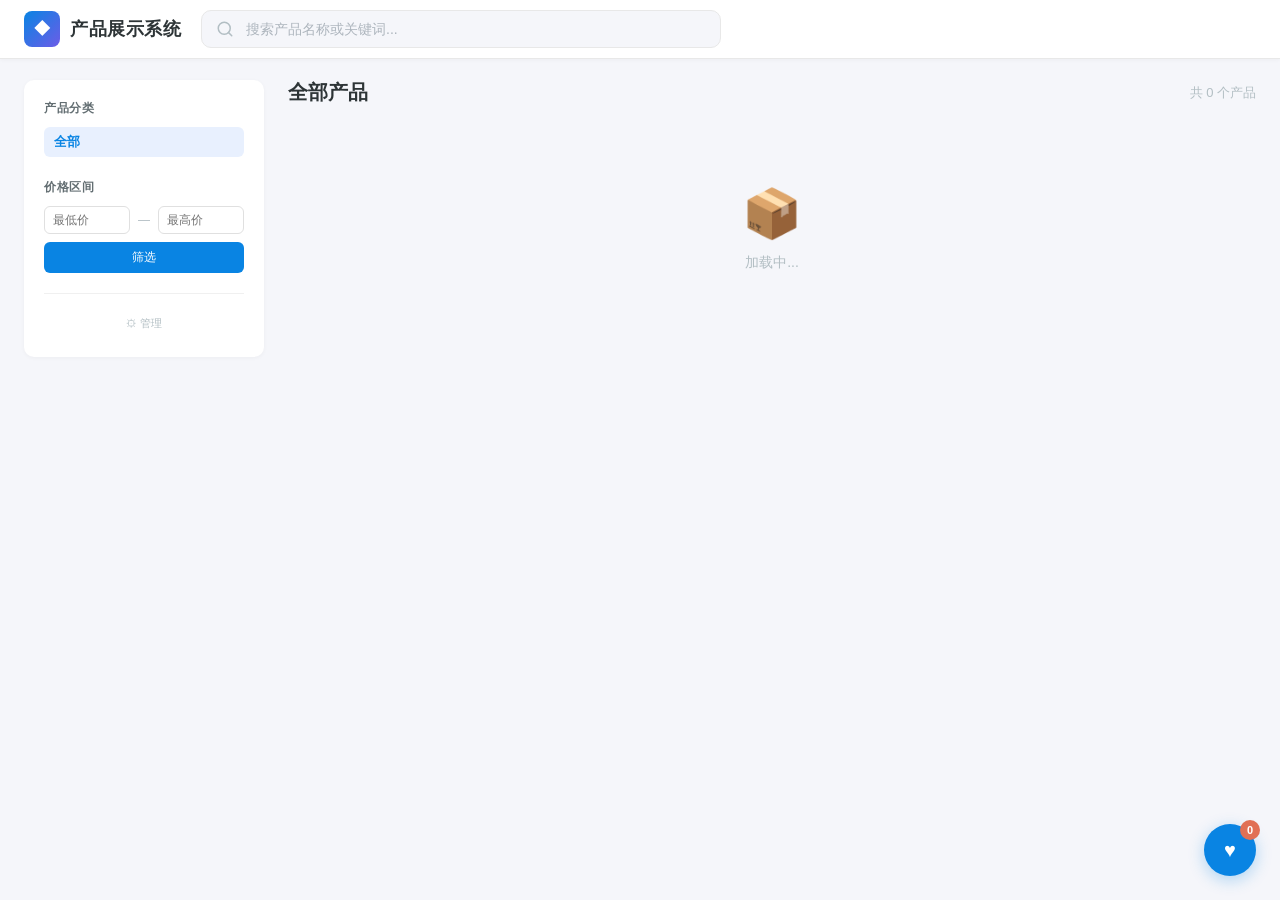
==== templates/index.html @ d7bd73be "Add templates/index.html" ====
﻿<!DOCTYPE html>
<html lang="zh-CN">
<head>
    <meta charset="UTF-8">
    <meta name="viewport" content="width=device-width, initial-scale=1.0">
    <title>产品展示系统</title>
    <link rel="stylesheet" href="/static/css/style.css">
</head>
<body>
    <header class="top-header">
        <div class="top-header-inner">
            <div class="top-logo">
                <div class="logo-icon">◆</div>
                <div class="logo-text">产品展示系统</div>
            </div>
            <div class="top-search">
                <svg class="search-icon" width="18" height="18" viewBox="0 0 24 24" fill="none" stroke="#b2bec3" stroke-width="2" stroke-linecap="round"><circle cx="11" cy="11" r="8"/><path d="M21 21l-4.35-4.35"/></svg>
                <input type="text" class="search-input" id="searchInput" placeholder="搜索产品名称或关键词...">
                <button class="search-clear" id="searchClear" onclick="clearSearch()">×</button>
            <button class="mobile-filter-btn" id="mobileFilterBtn" onclick="toggleFilterDrawer()" title="筛选条件">☰</button>
            </div>
        </div>
    </header>

    <div class="app-layout">
        <div class="sidebar-overlay" id="sidebarOverlay" onclick="toggleFilterDrawer()"></div>
        <aside class="sidebar" id="sidebar">
            <div class="sidebar-section">
                <h3>产品分类</h3>
                <ul class="category-list" id="categoryList">
                    <li class="active" data-category="">全部</li>
                </ul>
            </div>
            <div class="sidebar-section">
                <h3>价格区间</h3>
                <div class="price-range">
                    <input type="number" id="priceMin" placeholder="最低价" min="0">
                    <span>—</span>
                    <input type="number" id="priceMax" placeholder="最高价" min="0">
                </div>
                <button class="btn-filter" onclick="applyFilters()">筛选</button>
            </div>
            <div class="sidebar-footer">
                <a class="admin-login-link" onclick="showAdminLogin()">⚙ 管理</a>
            </div>
        </aside>

        <main class="main-content">
            <div class="main-header">
                <h2>全部产品</h2>
                <span class="count" id="productCount">共 0 个产品</span>
            </div>
            <div class="product-grid" id="productGrid">
                <div class="empty-state">
                    <div class="icon">📦</div>
                    <p>加载中...</p>
                </div>
            </div>
        </main>
    </div>

    <button class="fav-toggle" id="favToggle" onclick="toggleFavPanel()">
        ♥
        <span class="badge" id="favBadge">0</span>
    </button>

    <div class="fav-panel" id="favPanel">
        <div class="fav-panel-header">
            <h3>收藏夹</h3>
            <button class="fav-panel-close" onclick="toggleFavPanel()">×</button>
        </div>
        <div class="fav-list" id="favList">
            <div class="empty-state" style="padding: 30px 20px;">
                <p>暂无收藏产品</p>
            </div>
        </div>
        <div class="fav-panel-footer">
            <button class="btn-clear-fav" id="clearFavBtn" onclick="clearAllFavorites()" disabled>清空全部</button>
            <button class="btn-export" id="exportBtn" onclick="exportFavorites()">导出为 PDF</button>
        </div>
    </div>

    <div class="modal-overlay" id="adminLoginModal">
        <div class="modal" style="max-width: 380px;">
            <div class="modal-header">
                <h3>管理员登录</h3>
                <button class="modal-close" onclick="hideAdminLogin()">×</button>
            </div>
            <div class="modal-body" style="padding: 24px 20px;">
                <input type="password" id="adminPassword" placeholder="请输入管理员密码" style="width:100%;padding:10px 12px;border:1px solid #e0e0e0;border-radius:8px;font-size:14px;outline:none;margin-bottom:12px;" onkeydown="if(event.key==='Enter')doAdminLogin()">
                <button onclick="doAdminLogin()" style="width:100%;padding:10px;background:#0984e3;color:#fff;border:none;border-radius:8px;font-size:14px;cursor:pointer;">登录</button>
                <div id="adminLoginError" style="color:#e17055;font-size:12px;margin-top:8px;display:none;"></div>
            </div>
        </div>
    </div>

    <div class="modal-overlay" id="productModal">
        <div class="modal">
            <div class="modal-header">
                <h3>产品详情</h3>
                <button class="modal-close" onclick="closeProductModal()">×</button>
            </div>
            <div class="modal-body" id="modalBody">
            </div>
        </div>
    </div>

    <div class="toast" id="toast"></div>

    <script src="/static/js/app.js"></script>
</body>
</html>
---- static/css/style.css ----
﻿/* ===== Reset & Base ===== */
*, *::before, *::after { box-sizing: border-box; margin: 0; padding: 0; }
html { font-size: 14px; }
body {
    font-family: -apple-system, BlinkMacSystemFont, "Segoe UI", Roboto, "Helvetica Neue", Arial, "Noto Sans SC", sans-serif;
    background: #f5f6fa; color: #2d3436; min-height: 100vh;
}
a { color: #0984e3; text-decoration: none; }
a:hover { text-decoration: underline; }

/* ===== Top Header: Logo + Search ===== */
.top-header {
    background: #fff; border-bottom: 1px solid #e8e8e8;
    position: sticky; top: 0; z-index: 100;
    box-shadow: 0 1px 4px rgba(0,0,0,0.04);
}
.top-header-inner {
    max-width: 1440px; margin: 0 auto;
    display: flex; align-items: center; padding: 10px 24px;
    gap: 20px;
}
.top-logo {
    display: flex; align-items: center; gap: 10px; flex-shrink: 0;
}
.logo-icon {
    width: 36px; height: 36px; border-radius: 8px;
    background: linear-gradient(135deg, #0984e3, #6c5ce7);
    color: #fff; display: flex; align-items: center; justify-content: center;
    font-size: 16px; font-weight: 700;
}
.logo-text {
    font-size: 18px; font-weight: 700; color: #2d3436;
    letter-spacing: .5px;
}
.top-search {
    flex: 1; max-width: 520px;
    display: flex; align-items: center; gap: 8px;
    background: #f5f6fa; border-radius: 10px;
    padding: 0 14px; border: 1px solid #e8e8e8;
    transition: border-color .15s, box-shadow .15s;
}
.top-search:focus-within {
    border-color: #0984e3; box-shadow: 0 0 0 3px rgba(9,132,227,0.1);
    background: #fff;
}
.top-search .search-icon { flex-shrink: 0; }
.top-search .search-input {
    border: none; background: transparent; padding: 10px 4px;
    font-size: 14px; width: 1px; flex: 1; outline: none;
}
.top-search .search-input::placeholder { color: #adb5bd; }
.search-clear {
    background: none; border: none; color: #b2bec3; cursor: pointer;
    font-size: 18px; padding: 4px 2px; display: none; line-height: 1;
}
.search-clear.show { display: block; }
.search-clear:hover { color: #636e72; }

/* ===== Layout ===== */
.app-layout { display: flex; gap: 0; max-width: 1440px; margin: 0 auto; padding: 20px 24px; min-height: calc(100vh - 60px); }

/* ===== Sidebar ===== */
.sidebar {
    width: 240px; flex-shrink: 0;
    background: #fff; border-radius: 10px;
    padding: 20px; height: fit-content;
    box-shadow: 0 1px 4px rgba(0,0,0,0.04);
    position: sticky; top: 80px;
    display: flex; flex-direction: column;
}
.sidebar h3 { font-size: 12px; font-weight: 600; color: #636e72; margin-bottom: 10px; text-transform: uppercase; letter-spacing: .5px; }
.sidebar-section { margin-bottom: 20px; }
.sidebar-section:last-child { margin-bottom: 0; }
.sidebar-footer { margin-top: auto; padding-top: 16px; border-top: 1px solid #f0f0f0; }
.admin-login-link { display: block; text-align: center; font-size: 11px; color: #b2bec3; cursor: pointer; padding: 6px; border-radius: 6px; transition: all .12s; }
.admin-login-link:hover { background: #f8f9fa; color: #636e72; text-decoration: none; }

.category-list { list-style: none; }
.category-list li { padding: 6px 10px; cursor: pointer; border-radius: 6px; font-size: 13px; color: #636e72; transition: all .12s; margin-bottom: 2px; }
.category-list li:hover { background: #f0f4ff; color: #0984e3; }
.category-list li.active { background: #e8f0fe; color: #0984e3; font-weight: 600; }

.price-range { display: flex; gap: 8px; align-items: center; }
.price-range input { width: 100%; padding: 6px 8px; border: 1px solid #e0e0e0; border-radius: 6px; font-size: 12px; }
.price-range span { color: #b2bec3; font-size: 12px; }
.btn-filter { display: block; width: 100%; margin-top: 8px; padding: 7px; background: #0984e3; color: #fff; border: none; border-radius: 6px; font-size: 12px; cursor: pointer; transition: background .15s; }
.btn-filter:hover { background: #0773c5; }

/* ===== Main Content ===== */
.main-content { flex: 1; padding-left: 24px; }
.main-header { display: flex; justify-content: space-between; align-items: center; margin-bottom: 20px; }
.main-header h2 { font-size: 20px; font-weight: 700; color: #2d3436; }
.main-header .count { font-size: 13px; color: #b2bec3; }

/* ===== Product Grid ===== */
.product-grid { display: grid; grid-template-columns: repeat(auto-fill, minmax(240px, 1fr)); gap: 16px; }
.product-card { background: #fff; border-radius: 10px; overflow: hidden; box-shadow: 0 1px 4px rgba(0,0,0,0.04); transition: transform .15s, box-shadow .15s; cursor: pointer; border: 1px solid #f0f0f0; }
.product-card:hover { transform: translateY(-2px); box-shadow: 0 4px 16px rgba(0,0,0,0.08); }
.product-card-image { width: 100%; height: 160px; background: #fafafa; display: flex; align-items: center; justify-content: center; overflow: hidden; border-bottom: 1px solid #f0f0f0; }
.product-card-image img { max-width: 100%; max-height: 100%; object-fit: contain; }
.product-card-image .no-image { color: #dfe6e9; font-size: 28px; }
.product-card-body { padding: 12px 14px; }
.product-card-title { font-size: 14px; font-weight: 600; margin-bottom: 4px; color: #2d3436; }
.product-card-category { font-size: 11px; color: #0984e3; background: #e8f0fe; padding: 2px 8px; border-radius: 10px; display: inline-block; margin-bottom: 6px; }
.product-card-price { font-size: 15px; font-weight: 700; color: #e17055; }
.product-card-price.free { color: #00b894; }
.product-card-footer { display: flex; justify-content: flex-end; align-items: center; margin-top: 8px; }
.btn-fav { background: none; border: 1px solid #e0e0e0; border-radius: 6px; padding: 4px 10px; font-size: 12px; cursor: pointer; color: #636e72; transition: all .12s; display: flex; align-items: center; gap: 4px; }
.btn-fav:hover { border-color: #e17055; color: #e17055; }
.btn-fav.active { background: #fff5f5; border-color: #e17055; color: #e17055; }

/* ===== Favorites ===== */
.fav-toggle { position: fixed; bottom: 24px; right: 24px; z-index: 200; width: 52px; height: 52px; border-radius: 50%; background: #0984e3; color: #fff; border: none; font-size: 20px; cursor: pointer; box-shadow: 0 4px 16px rgba(9,132,227,0.3); transition: transform .15s; display: flex; align-items: center; justify-content: center; }
.fav-toggle:hover { transform: scale(1.08); }
.fav-toggle .badge { position: absolute; top: -4px; right: -4px; background: #e17055; color: #fff; border-radius: 50%; width: 20px; height: 20px; font-size: 11px; display: flex; align-items: center; justify-content: center; font-weight: 700; }
.fav-panel { position: fixed; bottom: 88px; right: 24px; z-index: 200; width: 360px; max-height: 520px; background: #fff; border-radius: 12px; box-shadow: 0 8px 32px rgba(0,0,0,0.12); display: none; flex-direction: column; overflow: hidden; }
.fav-panel.open { display: flex; }
.fav-panel-header { padding: 16px 20px; border-bottom: 1px solid #f0f0f0; display: flex; justify-content: space-between; align-items: center; }
.fav-panel-header h3 { font-size: 15px; font-weight: 600; }
.fav-panel-close { background: none; border: none; font-size: 18px; cursor: pointer; color: #b2bec3; }
.fav-list { flex: 1; overflow-y: auto; padding: 8px 0; }
.fav-item { display: flex; align-items: center; gap: 12px; padding: 8px 20px; transition: background .1s; }
.fav-item:hover { background: #f8f9fa; }
.fav-item-img { width: 48px; height: 48px; border-radius: 6px; overflow: hidden; background: #f5f6fa; flex-shrink: 0; display: flex; align-items: center; justify-content: center; }
.fav-item-img img { max-width: 100%; max-height: 100%; object-fit: contain; }
.fav-item-info { flex: 1; min-width: 0; }
.fav-item-title { font-size: 13px; font-weight: 500; overflow: hidden; text-overflow: ellipsis; white-space: nowrap; }
.fav-item-price { font-size: 12px; color: #e17055; font-weight: 600; }
.fav-item-remove { background: none; border: none; color: #b2bec3; cursor: pointer; font-size: 16px; padding: 4px; }
.fav-item-remove:hover { color: #e17055; }
.fav-panel-footer { padding: 12px 20px; border-top: 1px solid #f0f0f0; }
.fav-panel-footer { padding: 12px 20px; border-top: 1px solid #f0f0f0; display: flex; gap: 8px; }
.btn-clear-fav { flex: 1; padding: 10px; background: #fff; color: #636e72; border: 1px solid #e0e0e0; border-radius: 8px; font-size: 13px; font-weight: 500; cursor: pointer; transition: all .15s; }
.btn-clear-fav:hover:not(:disabled) { background: #fff5f5; border-color: #fab1a0; color: #e17055; }
.btn-clear-fav:disabled { color: #dfe6e9; border-color: #f0f0f0; cursor: not-allowed; }
.btn-export { flex: 3; padding: 10px; background: #00b894; color: #fff; border: none; border-radius: 8px; font-size: 13px; font-weight: 600; cursor: pointer; transition: background .15s; }
.btn-export:hover { background: #00a381; }
.btn-export:disabled { background: #b2bec3; cursor: not-allowed; }

/* ===== Empty State ===== */
.empty-state { grid-column: 1 / -1; text-align: center; padding: 60px 20px; color: #b2bec3; }
.empty-state .icon { font-size: 48px; margin-bottom: 12px; }
.empty-state p { font-size: 14px; }

/* ===== Toast ===== */
.toast { position: fixed; top: 76px; right: 24px; z-index: 300; background: #2d3436; color: #fff; padding: 12px 20px; border-radius: 8px; font-size: 13px; opacity: 0; transform: translateY(-8px); transition: all .2s; pointer-events: none; }
.toast.show { opacity: 1; transform: translateY(0); }
.toast.success { background: #00b894; }
.toast.error { background: #e17055; }
.toast.info { background: #0984e3; }

/* ===== Modal ===== */
.modal-overlay { position: fixed; inset: 0; background: rgba(0,0,0,0.4); z-index: 400; display: none; align-items: center; justify-content: center; }
.modal-overlay.open { display: flex; }
.modal { background: #fff; border-radius: 12px; width: 90%; max-width: 560px; max-height: 80vh; overflow-y: auto; box-shadow: 0 16px 48px rgba(0,0,0,0.16); }
.modal-header { padding: 16px 20px; border-bottom: 1px solid #f0f0f0; display: flex; justify-content: space-between; align-items: center; }
.modal-header h3 { font-size: 16px; font-weight: 600; }
.modal-close { background: none; border: none; font-size: 20px; cursor: pointer; color: #b2bec3; }
.modal-body { padding: 20px; }
.modal-body img { max-width: 100%; border-radius: 8px; margin-bottom: 16px; }
.modal-body h2 { font-size: 20px; margin-bottom: 8px; }
.modal-body .meta { font-size: 12px; color: #636e72; margin-bottom: 12px; }
.modal-body .desc { font-size: 13px; line-height: 1.7; color: #2d3436; white-space: pre-wrap; }

/* ===== Admin ===== */
.admin-layout { max-width: 1200px; margin: 0 auto; padding: 24px; }
.admin-section { background: #fff; border-radius: 10px; padding: 24px; margin-bottom: 24px; box-shadow: 0 1px 4px rgba(0,0,0,0.04); }
.admin-section h2 { font-size: 18px; font-weight: 600; margin-bottom: 16px; }

.upload-zone { border: 2px dashed #d0d0d0; border-radius: 10px; padding: 40px; text-align: center; transition: border-color .15s; cursor: pointer; }
.upload-zone:hover { border-color: #0984e3; }
.upload-zone.dragover { border-color: #0984e3; background: #f0f8ff; }
.upload-zone .icon { font-size: 36px; color: #b2bec3; margin-bottom: 8px; }
.upload-zone p { color: #636e72; font-size: 14px; }
.upload-zone .hint { font-size: 12px; color: #b2bec3; margin-top: 4px; }
.file-status { margin-top: 16px; padding: 12px; border-radius: 8px; background: #f8f9fa; display: none; }
.file-status.show { display: block; }
.file-status .name { font-weight: 600; font-size: 13px; }
.file-status .size { font-size: 12px; color: #636e72; margin-top: 2px; }
.file-status .progress { margin-top: 8px; height: 4px; background: #e0e0e0; border-radius: 2px; overflow: hidden; }
.file-status .progress-bar { height: 100%; background: #0984e3; border-radius: 2px; transition: width .3s; width: 0%; }
.btn-upload-submit { margin-top: 12px; padding: 8px 24px; background: #0984e3; color: #fff; border: none; border-radius: 6px; font-size: 13px; font-weight: 500; cursor: pointer; transition: background .15s; display: none; }
.btn-upload-submit:hover { background: #0773c5; }
.btn-upload-submit.show { display: inline-block; }

.admin-table { width: 100%; border-collapse: collapse; }
.admin-table th { text-align: left; font-size: 12px; font-weight: 600; color: #636e72; padding: 8px 12px; border-bottom: 2px solid #f0f0f0; }
.admin-table td { padding: 8px 12px; border-bottom: 1px solid #f5f6fa; font-size: 13px; }
.admin-table tr:hover td { background: #f8f9fa; }
.admin-table-compact td { padding: 6px 10px; font-size: 12px; }
.admin-table-compact th { padding: 6px 10px; font-size: 11px; white-space: nowrap; }

.cell-title { font-weight: 500; max-width: 200px; overflow: hidden; text-overflow: ellipsis; white-space: nowrap; }
.cell-price { font-family: "SF Mono", Consolas, monospace; font-size: 12px; }
.cell-source { font-size: 11px; color: #b2bec3; white-space: nowrap; }
.cell-source small { color: #dfe6e9; }

.admin-badge { background: #e8f0fe; color: #0984e3; padding: 2px 8px; border-radius: 10px; font-size: 11px; }
.admin-badge.warning { background: #fff3e0; color: #e17055; }
.admin-actions { display: flex; gap: 8px; }
.btn-sm { padding: 4px 10px; border: 1px solid #e0e0e0; border-radius: 4px; font-size: 11px; cursor: pointer; background: #fff; transition: all .1s; }
.btn-sm.danger { border-color: #fab1a0; color: #e17055; }
.btn-sm.danger:hover { background: #fff5f5; }
.btn-sm.primary { border-color: #81c4f5; color: #0984e3; }
.btn-sm.primary:hover { background: #f0f8ff; }
/* ===== Mobile Filter Button ===== */
.mobile-filter-btn { display: none; }
.sidebar-overlay { display: none; }
.no-scroll { overflow: hidden; }

/* ===== Responsive (Mobile < 900px) ===== */
@media (max-width: 900px) {
    .mobile-filter-btn {
        display: flex; align-items: center; justify-content: center;
        width: 36px; height: 36px; border: none; background: #f5f6fa;
        border-radius: 8px; font-size: 18px; cursor: pointer; color: #636e72;
        flex-shrink: 0;
    }
    .mobile-filter-btn:active { background: #e8e8e8; }

    .app-layout { flex-direction: column; padding: 12px 12px 80px; }
    .main-content { padding-left: 0; }
    .main-header { margin-bottom: 12px; }
    .main-header h2 { font-size: 17px; }
    .main-header .count { font-size: 12px; }

    .top-header-inner { flex-wrap: nowrap; padding: 8px 12px; gap: 8px; }
    .logo-text { font-size: 15px; }
    .logo-icon { width: 30px; height: 30px; font-size: 13px; }
    .top-search { max-width: none; flex: 1; padding: 0 10px; }
    .top-search .search-input { font-size: 13px; padding: 8px 4px; }
    .top-search .search-icon { width: 16px; height: 16px; }

    /* Categories as 2-column grid */
    .sidebar .category-list { display: grid; grid-template-columns: 1fr 1fr; gap: 4px; }
    .sidebar .category-list li { margin-bottom: 0; text-align: center; padding: 8px 6px; font-size: 12px; }

    /* Sidebar as drawer */
    .sidebar {
        position: fixed; top: 0; left: -280px; width: 280px; z-index: 500;
        height: 100vh; min-height: 100vh; border-radius: 0;
        box-shadow: none; padding: 24px 20px; margin: 0;
        transition: left .25s ease; overflow-y: auto;
    }
    .sidebar.open { left: 0; box-shadow: 4px 0 24px rgba(0,0,0,0.15); }
    .sidebar-footer { display: none; }
    .sidebar-overlay { display: none; position: fixed; inset: 0; z-index: 499; background: rgba(0,0,0,0.35); }
    .sidebar-overlay.show { display: block; }

    /* Product grid */
    .product-grid { grid-template-columns: 1fr 1fr; gap: 10px; }
    .product-card-image { height: 120px; }
    .product-card-body { padding: 10px 10px 8px; }
    .product-card-title { font-size: 12px; }
    .product-card-price { font-size: 13px; }
    .btn-fav { padding: 3px 8px; font-size: 11px; }

    /* Favorites bottom sheet */
    .fav-toggle { bottom: 16px; right: 16px; width: 48px; height: 48px; font-size: 18px; }
    .fav-panel {
        position: fixed; bottom: 0; right: 0; left: 0;
        width: 100%; max-height: 60vh; border-radius: 14px 14px 0 0;
        box-shadow: 0 -4px 24px rgba(0,0,0,0.12);
    }
    .fav-panel.open { display: flex; animation: slideUp .25s ease; }
    @keyframes slideUp {
        from { transform: translateY(100%); }
        to { transform: translateY(0); }
    }

    /* Modals */
    .modal { width: 92%; max-height: 85vh; }
    .modal-body img { max-height: 200px; object-fit: contain; }
    .toast { top: 66px; right: 12px; left: 12px; font-size: 12px; text-align: center; }
}

/* ===== Small Phone < 480px ===== */
@media (max-width: 480px) {
    .product-grid { gap: 8px; }
    .product-card-image { height: 100px; }
    .product-card-title { font-size: 11px; }
    .product-card-price { font-size: 12px; }
    .btn-fav { font-size: 10px; padding: 2px 6px; }
    .fav-panel { max-height: 70vh; }
}
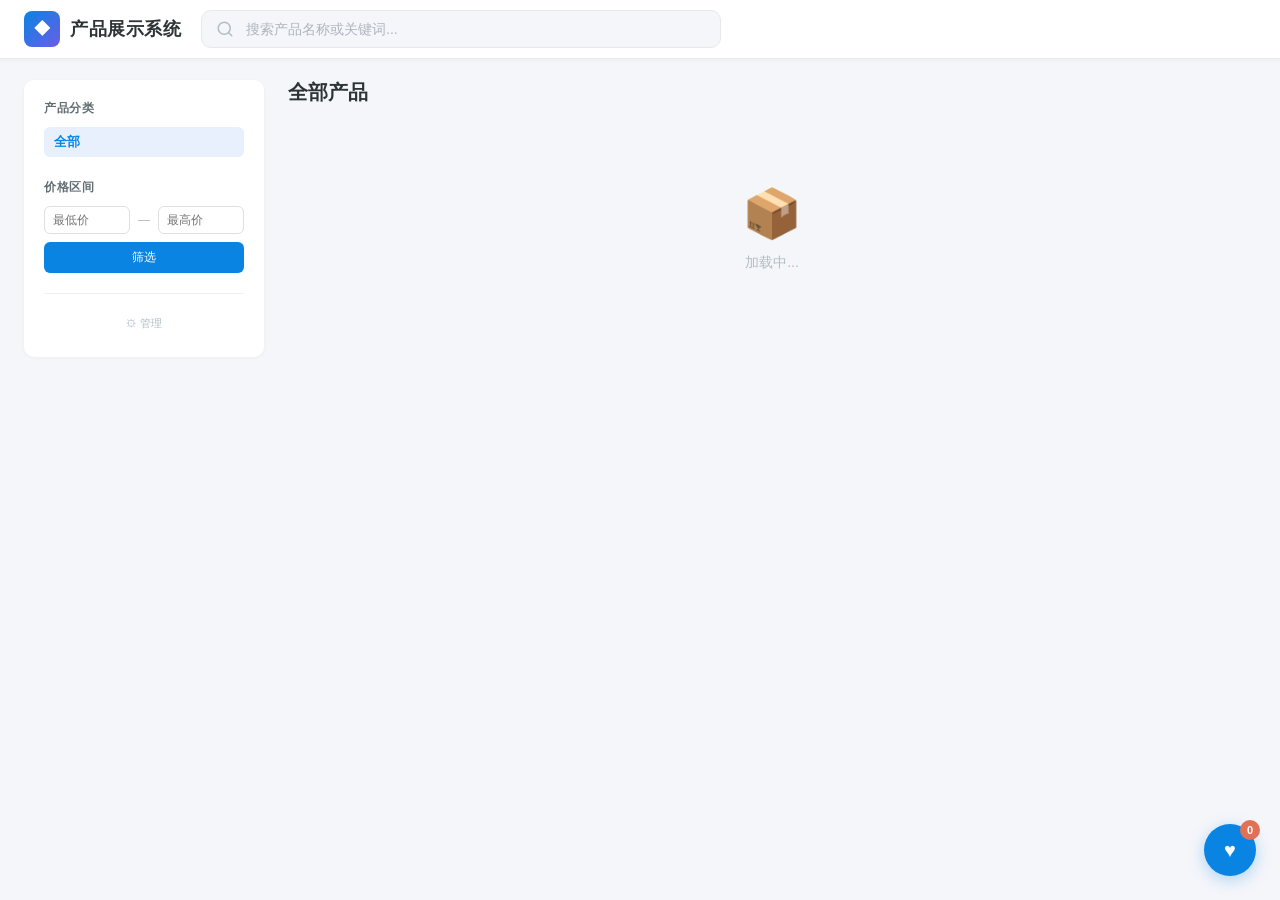
==== commit 94a11c05: "Update templates/index.html" ====
--- a/templates/index.html
+++ b/templates/index.html
@@ -1,112 +1,113 @@
-﻿<!DOCTYPE html>
-<html lang="zh-CN">
-<head>
-    <meta charset="UTF-8">
-    <meta name="viewport" content="width=device-width, initial-scale=1.0">
-    <title>产品展示系统</title>
-    <link rel="stylesheet" href="/static/css/style.css">
-</head>
-<body>
-    <header class="top-header">
-        <div class="top-header-inner">
-            <div class="top-logo">
-                <div class="logo-icon">◆</div>
-                <div class="logo-text">产品展示系统</div>
-            </div>
-            <div class="top-search">
-                <svg class="search-icon" width="18" height="18" viewBox="0 0 24 24" fill="none" stroke="#b2bec3" stroke-width="2" stroke-linecap="round"><circle cx="11" cy="11" r="8"/><path d="M21 21l-4.35-4.35"/></svg>
-                <input type="text" class="search-input" id="searchInput" placeholder="搜索产品名称或关键词...">
-                <button class="search-clear" id="searchClear" onclick="clearSearch()">×</button>
-            <button class="mobile-filter-btn" id="mobileFilterBtn" onclick="toggleFilterDrawer()" title="筛选条件">☰</button>
-            </div>
-        </div>
-    </header>
-
-    <div class="app-layout">
-        <div class="sidebar-overlay" id="sidebarOverlay" onclick="toggleFilterDrawer()"></div>
-        <aside class="sidebar" id="sidebar">
-            <div class="sidebar-section">
-                <h3>产品分类</h3>
-                <ul class="category-list" id="categoryList">
-                    <li class="active" data-category="">全部</li>
-                </ul>
-            </div>
-            <div class="sidebar-section">
-                <h3>价格区间</h3>
-                <div class="price-range">
-                    <input type="number" id="priceMin" placeholder="最低价" min="0">
-                    <span>—</span>
-                    <input type="number" id="priceMax" placeholder="最高价" min="0">
-                </div>
-                <button class="btn-filter" onclick="applyFilters()">筛选</button>
-            </div>
-            <div class="sidebar-footer">
-                <a class="admin-login-link" onclick="showAdminLogin()">⚙ 管理</a>
-            </div>
-        </aside>
-
-        <main class="main-content">
-            <div class="main-header">
-                <h2>全部产品</h2>
-                <span class="count" id="productCount">共 0 个产品</span>
-            </div>
-            <div class="product-grid" id="productGrid">
-                <div class="empty-state">
-                    <div class="icon">📦</div>
-                    <p>加载中...</p>
-                </div>
-            </div>
-        </main>
-    </div>
-
-    <button class="fav-toggle" id="favToggle" onclick="toggleFavPanel()">
-        ♥
-        <span class="badge" id="favBadge">0</span>
-    </button>
-
-    <div class="fav-panel" id="favPanel">
-        <div class="fav-panel-header">
-            <h3>收藏夹</h3>
-            <button class="fav-panel-close" onclick="toggleFavPanel()">×</button>
-        </div>
-        <div class="fav-list" id="favList">
-            <div class="empty-state" style="padding: 30px 20px;">
-                <p>暂无收藏产品</p>
-            </div>
-        </div>
-        <div class="fav-panel-footer">
-            <button class="btn-clear-fav" id="clearFavBtn" onclick="clearAllFavorites()" disabled>清空全部</button>
-            <button class="btn-export" id="exportBtn" onclick="exportFavorites()">导出为 PDF</button>
-        </div>
-    </div>
-
-    <div class="modal-overlay" id="adminLoginModal">
-        <div class="modal" style="max-width: 380px;">
-            <div class="modal-header">
-                <h3>管理员登录</h3>
-                <button class="modal-close" onclick="hideAdminLogin()">×</button>
-            </div>
-            <div class="modal-body" style="padding: 24px 20px;">
-                <input type="password" id="adminPassword" placeholder="请输入管理员密码" style="width:100%;padding:10px 12px;border:1px solid #e0e0e0;border-radius:8px;font-size:14px;outline:none;margin-bottom:12px;" onkeydown="if(event.key==='Enter')doAdminLogin()">
-                <button onclick="doAdminLogin()" style="width:100%;padding:10px;background:#0984e3;color:#fff;border:none;border-radius:8px;font-size:14px;cursor:pointer;">登录</button>
-                <div id="adminLoginError" style="color:#e17055;font-size:12px;margin-top:8px;display:none;"></div>
-            </div>
-        </div>
-    </div>
-
-    <div class="modal-overlay" id="productModal">
-        <div class="modal">
-            <div class="modal-header">
-                <h3>产品详情</h3>
-                <button class="modal-close" onclick="closeProductModal()">×</button>
-            </div>
-            <div class="modal-body" id="modalBody">
-            </div>
-        </div>
-    </div>
-
-    <div class="toast" id="toast"></div>
-
-    <script src="/static/js/app.js"></script>
-</body>
+﻿<!DOCTYPE html>
+<html lang="zh-CN">
+<head>
+    <meta charset="UTF-8"><meta http-equiv="Cache-Control" content="no-cache, no-store, must-revalidate"><meta http-equiv="Pragma" content="no-cache"><meta http-equiv="Expires" content="0">
+    <meta name="viewport" content="width=device-width, initial-scale=1.0">
+    <title>产品展示系统</title>
+    <link rel="stylesheet" href="/static/css/style.css">
+</head>
+<body>
+    <header class="top-header">
+        <div class="top-header-inner">
+            <div class="top-logo">
+                <div class="logo-icon">◆</div>
+                <div class="logo-text">产品展示系统</div>
+            </div>
+            <div class="top-search">
+                <svg class="search-icon" width="18" height="18" viewBox="0 0 24 24" fill="none" stroke="#b2bec3" stroke-width="2" stroke-linecap="round"><circle cx="11" cy="11" r="8"/><path d="M21 21l-4.35-4.35"/></svg>
+                <input type="text" class="search-input" id="searchInput" placeholder="搜索产品名称或关键词...">
+                <button class="search-clear" id="searchClear" onclick="clearSearch()">×</button>
+            <button class="mobile-filter-btn" id="mobileFilterBtn" onclick="toggleFilterDrawer()" title="筛选条件">☰</button>
+            </div>
+        </div>
+    </header>
+
+    <div class="app-layout">
+        <div class="sidebar-overlay" id="sidebarOverlay" onclick="toggleFilterDrawer()"></div>
+        <aside class="sidebar" id="sidebar">
+            <div class="sidebar-section">
+                <h3>产品分类</h3>
+                <ul class="category-list" id="categoryList">
+                    <li class="active" data-category="">全部</li>
+                </ul>
+            </div>
+            <div class="sidebar-section">
+                <h3>价格区间</h3>
+                <div class="price-range">
+                    <input type="number" id="priceMin" placeholder="最低价" min="0">
+                    <span>—</span>
+                    <input type="number" id="priceMax" placeholder="最高价" min="0">
+                </div>
+                <button class="btn-filter" onclick="applyFilters()">筛选</button>
+            </div>
+            <div class="sidebar-footer">
+                <a class="admin-login-link" onclick="showAdminLogin()">⚙ 管理</a>
+            </div>
+        </aside>
+
+        <main class="main-content">
+            <div class="main-header">
+                <h2>全部产品</h2>
+                
+            </div>
+            <div class="product-grid" id="productGrid">
+                <div class="empty-state">
+                    <div class="icon">📦</div>
+                    <p>加载中...</p>
+                </div>
+            </div>
+        </main>
+    </div>
+
+    <button class="fav-toggle" id="favToggle" onclick="toggleFavPanel()">
+        ♥
+        <span class="badge" id="favBadge">0</span>
+    </button>
+
+    <div class="fav-panel" id="favPanel">
+        <div class="fav-panel-header">
+            <h3>收藏夹</h3>
+            <button class="fav-panel-close" onclick="toggleFavPanel()">×</button>
+        </div>
+        <div class="fav-list" id="favList">
+            <div class="empty-state" style="padding: 30px 20px;">
+                <p>暂无收藏产品</p>
+            </div>
+        </div>
+        <div class="fav-panel-footer">
+            <button class="btn-clear-fav" id="clearFavBtn" onclick="clearAllFavorites()" disabled>清空全部</button>
+            <button class="btn-export" id="exportBtn" onclick="exportFavorites()">导出为 PDF</button>
+        </div>
+    </div>
+
+    <div class="modal-overlay" id="adminLoginModal">
+        <div class="modal" style="max-width: 380px;">
+            <div class="modal-header">
+                <h3>管理员登录</h3>
+                <button class="modal-close" onclick="hideAdminLogin()">×</button>
+            </div>
+            <div class="modal-body" style="padding: 24px 20px;">
+                <input type="password" id="adminPassword" placeholder="请输入管理员密码" style="width:100%;padding:10px 12px;border:1px solid #e0e0e0;border-radius:8px;font-size:14px;outline:none;margin-bottom:12px;" onkeydown="if(event.key==='Enter')doAdminLogin()">
+                <button onclick="doAdminLogin()" style="width:100%;padding:10px;background:#0984e3;color:#fff;border:none;border-radius:8px;font-size:14px;cursor:pointer;">登录</button>
+                <div id="adminLoginError" style="color:#e17055;font-size:12px;margin-top:8px;display:none;"></div>
+            </div>
+        </div>
+    </div>
+
+    <div class="modal-overlay" id="productModal">
+        <div class="modal">
+            <div class="modal-header">
+                <h3>产品详情</h3>
+                <button class="modal-close" onclick="closeProductModal()">×</button>
+            </div>
+            <div class="modal-body" id="modalBody">
+            </div>
+        </div>
+    </div>
+
+    <div class="toast" id="toast"></div>
+
+    <script>document.addEventListener("DOMContentLoaded",function(){var e=document.getElementById("productCount");if(e){e.style.display="none";e.innerHTML=""}});</script>
+<script src="/static/js/app.js"></script>
+</body>
 </html>
